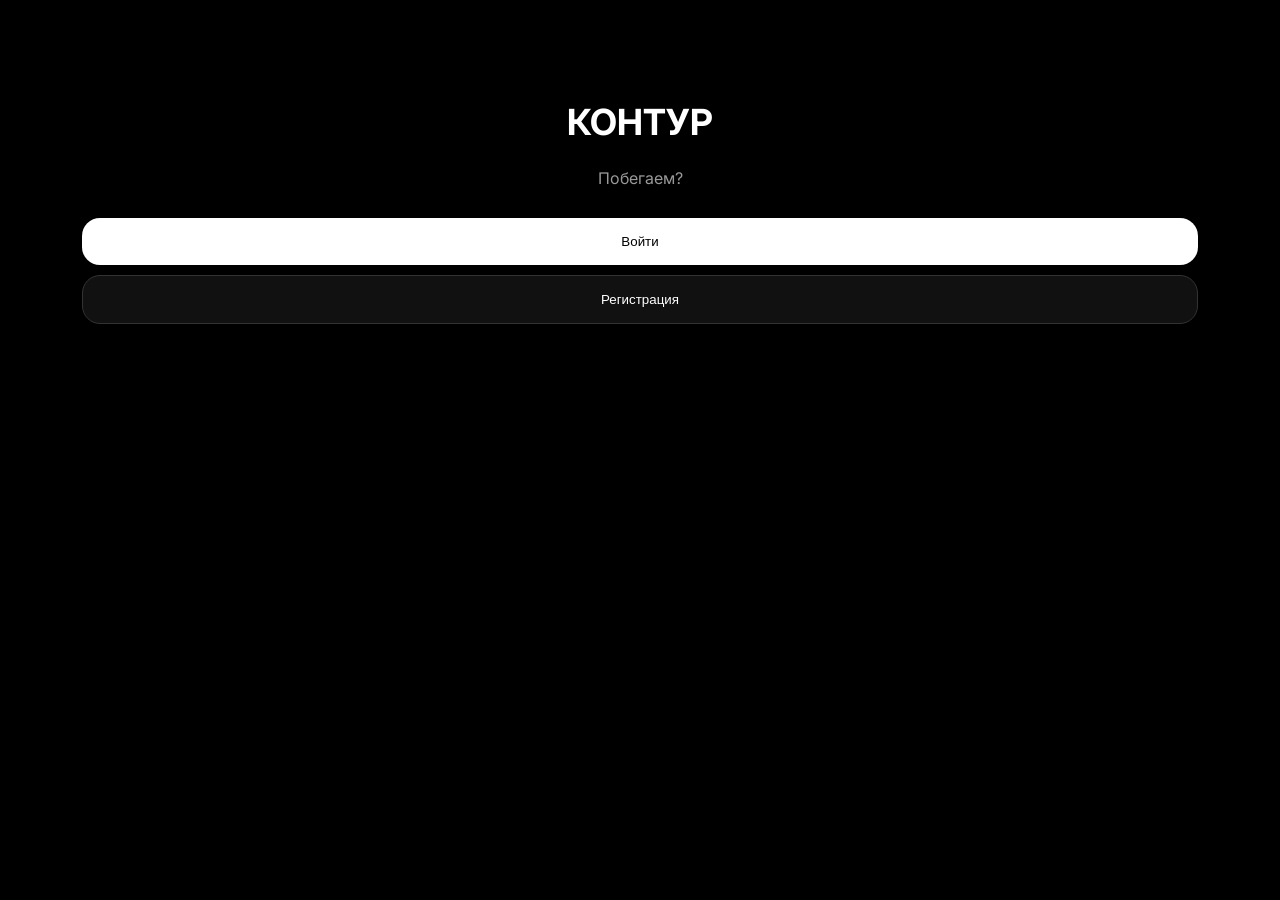
==== index.html @ 1d6f0e68 "Add files via upload" ====
<!DOCTYPE html>
<html lang="ru">
<head>
<meta charset="UTF-8">

<link href="https://fonts.googleapis.com/css2?family=Inter:wght@300;500;700&display=swap" rel="stylesheet">

<!-- ЯНДЕКС КАРТЫ -->
<script src="https://api-maps.yandex.ru/2.1/?apikey=f7f8fdcb-bc92-4437-97ae-f3edbb4bc40a&lang=ru_RU"></script>

<link rel="stylesheet" href="style.css">

</head>

<body>

<div id="app">

<!-- START -->
<div id="start" class="screen active">
  <h1 class="logo">КОНТУР</h1>
  <p class="subtitle">Побегаем?</p>

  <button class="btn" onclick="go('login')">Войти</button>
  <button class="btn ghost" onclick="go('register')">Регистрация</button>
</div>

<!-- LOGIN -->
<div id="login" class="screen">
  <button class="back" onclick="go('start')">←</button>

  <input id="login-name" placeholder="Никнейм">
  <input id="login-pass" type="password" placeholder="Пароль">

  <button class="btn" onclick="login()">Войти</button>
</div>

<!-- REGISTER -->
<div id="register" class="screen">
  <button class="back" onclick="go('start')">←</button>

  <input id="reg-name" placeholder="Никнейм">
  <input id="reg-pass" placeholder="Пароль">
  <input placeholder="Телефон">
  <input placeholder="Email">

  <button class="btn" onclick="register()">Далее</button>
</div>

<!-- PRIVACY -->
<div id="privacy" class="screen">
  <h2>Политика</h2>
  <p class="policy">
  Мы собираем минимальные данные: имя, маршрут и геолокацию.
  </p>

  <button class="btn" onclick="acceptPrivacy()">Принять</button>
</div>

<!-- MAIN -->
<div id="main" class="screen">

  <div class="topbar">
    <div class="tab" onclick="go('profile')">Профиль</div>
    <div class="tab" onclick="go('leaders')">Лидеры</div>
    <div class="tab" onclick="go('menu')">☰</div>
  </div>

  <h2 id="city">Москва</h2>

  <div id="map"></div>

  <div class="cities">
    <button onclick="setCity('moscow')">Москва</button>
    <button onclick="setCity('kazan')">Казань</button>
    <button onclick="setCity('samara')">Самара</button>
  </div>

  <button class="btn start" onclick="startRun()">Начать</button>
</div>

<!-- RUN -->
<div id="run" class="screen">

  <div id="run-map"></div>

  <div class="run-ui">
    <p id="distance">0.00 км</p>

    <button onclick="pauseRun()">Пауза</button>
    <button onclick="stopRun()">Стоп</button>
  </div>

</div>

<!-- PROFILE -->
<div id="profile" class="screen">
  <button class="back" onclick="go('main')">←</button>

  <h2 id="profile-name"></h2>
</div>

<!-- LEADERS -->
<div id="leaders" class="screen">
  <button class="back" onclick="go('main')">←</button>
  <h2>Лидеры</h2>
  <p>1. Ты</p>
</div>

<!-- MENU -->
<div id="menu" class="screen">
  <button class="back" onclick="go('main')">←</button>
  <h2>О нас</h2>
</div>

</div>

<script src="app.js"></script>

</body>
</html>
---- style.css ----
body {
  margin: 0;
  font-family: 'Inter', sans-serif;
  background: #000;
  color: white;
}

/* ЭКРАНЫ */
.screen {
  display: none;
  padding: 20px;
}

.active {
  display: block;
}

/* ЛОГО */
.logo {
  text-align: center;
  margin-top: 80px;
  font-size: 36px;
  font-weight: 700;
}

.subtitle {
  text-align: center;
  opacity: 0.6;
  margin-bottom: 30px;
}

/* КНОПКИ */
.btn {
  width: 90%;
  padding: 16px;
  margin: 10px auto;
  display: block;
  border-radius: 18px;
  border: none;
  background: white;
  color: black;
  font-weight: 500;
  transition: 0.2s;
}

.btn:active {
  transform: scale(0.97);
}

/* ВТОРИЧНЫЕ КНОПКИ */
.ghost {
  background: #111;
  color: white;
  border: 1px solid #333;
}

/* КНОПКА НАЗАД */
.back {
  background: none;
  color: white;
  border: none;
  font-size: 22px;
  margin-bottom: 10px;
}

/* INPUT */
input {
  width: 90%;
  padding: 14px;
  margin: 10px auto;
  display: block;
  border-radius: 14px;
  border: none;
  background: #111;
  color: white;
  font-size: 14px;
}

/* TOP TABS (ПРОФИЛЬ / ЛИДЕРЫ) */
.topbar {
  display: flex;
  gap: 10px;
  margin-bottom: 10px;
}

.topbar button {
  flex: 1;
  padding: 12px;
  border-radius: 16px;
  background: #111;
  color: white;
  border: 1px solid #222;
}

/* КАРТА */
#map, #run-map {
  height: 360px;
  border-radius: 20px;
  margin-bottom: 15px;
  overflow: hidden;
}

/* ГОРОДА */
.cities {
  display: flex;
  justify-content: center;
  gap: 10px;
}

.cities button {
  padding: 10px 18px;
  border-radius: 999px;
  border: 1px solid #333;
  background: #111;
  color: white;
  font-size: 14px;
  transition: 0.2s;
}

.cities button:active {
  background: #222;
}

/* RUN UI */
.run-ui {
  position: fixed;
  bottom: 20px;
  width: 100%;
  text-align: center;
}

.run-ui button {
  margin: 5px;
  padding: 10px 16px;
  border-radius: 12px;
  border: none;
}

/* ПОЛИТИКА */
.policy {
  font-size: 14px;
  opacity: 0.7;
  line-height: 1.5;
}
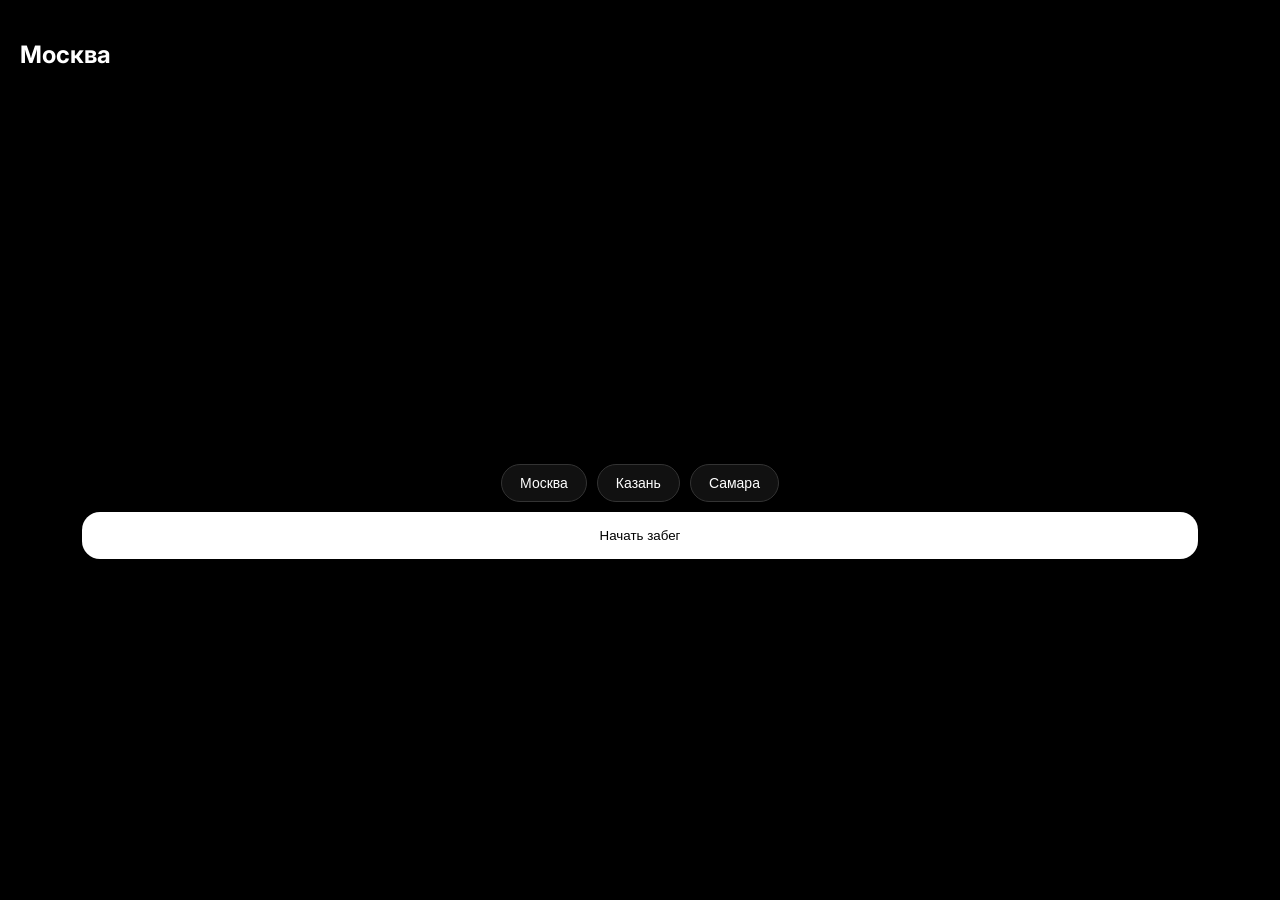
==== commit 20c1b55f: "Refactor index.html for improved structure and layout Updated the HTML structure and added a viewpor" ====
--- a/index.html
+++ b/index.html
@@ -2,6 +2,9 @@
 <html lang="ru">
 <head>
 <meta charset="UTF-8">
+<meta name="viewport" content="width=device-width, initial-scale=1.0">
+
+<title>Контур Mini App</title>
 
 <link href="https://fonts.googleapis.com/css2?family=Inter:wght@300;500;700&display=swap" rel="stylesheet">
 
@@ -9,113 +12,49 @@
 <script src="https://api-maps.yandex.ru/2.1/?apikey=f7f8fdcb-bc92-4437-97ae-f3edbb4bc40a&lang=ru_RU"></script>
 
 <link rel="stylesheet" href="style.css">
-
 </head>
-
 <body>
 
 <div id="app">
 
-<!-- START -->
-<div id="start" class="screen active">
-  <h1 class="logo">КОНТУР</h1>
-  <p class="subtitle">Побегаем?</p>
+  <!-- MAIN SCREEN -->
+  <div id="main" class="screen active">
+    <h2 id="city">Москва</h2>
+    <div id="map"></div>
 
-  <button class="btn" onclick="go('login')">Войти</button>
-  <button class="btn ghost" onclick="go('register')">Регистрация</button>
-</div>
+    <div class="cities">
+      <button onclick="setCity('moscow')">Москва</button>
+      <button onclick="setCity('kazan')">Казань</button>
+      <button onclick="setCity('samara')">Самара</button>
+    </div>
 
-<!-- LOGIN -->
-<div id="login" class="screen">
-  <button class="back" onclick="go('start')">←</button>
-
-  <input id="login-name" placeholder="Никнейм">
-  <input id="login-pass" type="password" placeholder="Пароль">
-
-  <button class="btn" onclick="login()">Войти</button>
-</div>
-
-<!-- REGISTER -->
-<div id="register" class="screen">
-  <button class="back" onclick="go('start')">←</button>
-
-  <input id="reg-name" placeholder="Никнейм">
-  <input id="reg-pass" placeholder="Пароль">
-  <input placeholder="Телефон">
-  <input placeholder="Email">
-
-  <button class="btn" onclick="register()">Далее</button>
-</div>
-
-<!-- PRIVACY -->
-<div id="privacy" class="screen">
-  <h2>Политика</h2>
-  <p class="policy">
-  Мы собираем минимальные данные: имя, маршрут и геолокацию.
-  </p>
-
-  <button class="btn" onclick="acceptPrivacy()">Принять</button>
-</div>
-
-<!-- MAIN -->
-<div id="main" class="screen">
-
-  <div class="topbar">
-    <div class="tab" onclick="go('profile')">Профиль</div>
-    <div class="tab" onclick="go('leaders')">Лидеры</div>
-    <div class="tab" onclick="go('menu')">☰</div>
+    <button class="btn start" onclick="startRun()">Начать забег</button>
   </div>
 
-  <h2 id="city">Москва</h2>
-
-  <div id="map"></div>
-
-  <div class="cities">
-    <button onclick="setCity('moscow')">Москва</button>
-    <button onclick="setCity('kazan')">Казань</button>
-    <button onclick="setCity('samara')">Самара</button>
+  <!-- RUN SCREEN -->
+  <div id="run" class="screen">
+    <div id="run-map"></div>
+    <div class="run-ui">
+      <button onclick="pauseRun()">Пауза</button>
+      <button onclick="stopRun()">Стоп</button>
+    </div>
   </div>
 
-  <button class="btn start" onclick="startRun()">Начать</button>
-</div>
-
-<!-- RUN -->
-<div id="run" class="screen">
-
-  <div id="run-map"></div>
-
-  <div class="run-ui">
-    <p id="distance">0.00 км</p>
-
-    <button onclick="pauseRun()">Пауза</button>
-    <button onclick="stopRun()">Стоп</button>
+  <!-- PROFILE SCREEN -->
+  <div id="profile" class="screen">
+    <button class="back" onclick="go('main')">←</button>
+    <h2 id="profile-name"></h2>
+    <div id="profile-map"></div>
   </div>
 
 </div>
 
-<!-- PROFILE -->
-<div id="profile" class="screen">
-  <button class="back" onclick="go('main')">←</button>
-
-  <h2 id="profile-name"></h2>
-</div>
-
-<!-- LEADERS -->
-<div id="leaders" class="screen">
-  <button class="back" onclick="go('main')">←</button>
-  <h2>Лидеры</h2>
-  <p>1. Ты</p>
-</div>
-
-<!-- MENU -->
-<div id="menu" class="screen">
-  <button class="back" onclick="go('main')">←</button>
-  <h2>О нас</h2>
-</div>
-
-</div>
+<script>
+  const tg = window.Telegram.WebApp;
+  tg.expand();
+</script>
 
 <script src="app.js"></script>
 
 </body>
-</html>+</html>
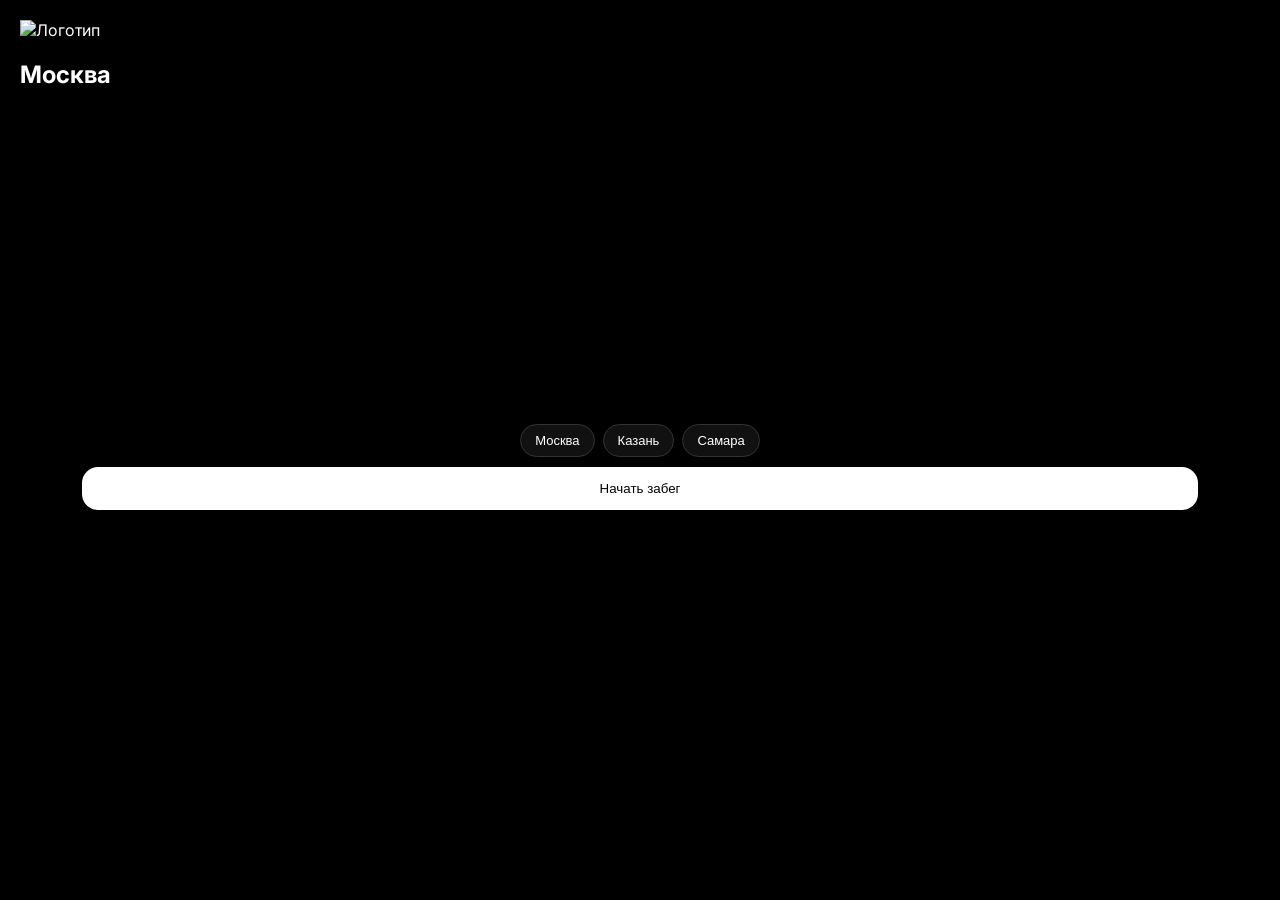
==== commit b05679d6: "Update index.html" ====
--- a/index.html
+++ b/index.html
@@ -19,6 +19,9 @@
 
   <!-- MAIN SCREEN -->
   <div id="main" class="screen active">
+    <div class="logo-container">
+      <img src="img/logo.png" alt="Логотип">
+    </div>
     <h2 id="city">Москва</h2>
     <div id="map"></div>
 
--- a/style.css
+++ b/style.css
@@ -18,24 +18,24 @@
 /* ЛОГО */
 .logo {
   text-align: center;
-  margin-top: 80px;
-  font-size: 36px;
+  margin-top: 60px;
+  font-size: 28px;
   font-weight: 700;
 }
 
 .subtitle {
   text-align: center;
   opacity: 0.6;
-  margin-bottom: 30px;
+  margin-bottom: 20px;
 }
 
 /* КНОПКИ */
 .btn {
   width: 90%;
-  padding: 16px;
+  padding: 14px;
   margin: 10px auto;
   display: block;
-  border-radius: 18px;
+  border-radius: 16px;
   border: none;
   background: white;
   color: black;
@@ -59,43 +59,44 @@
   background: none;
   color: white;
   border: none;
-  font-size: 22px;
+  font-size: 20px;
   margin-bottom: 10px;
 }
 
 /* INPUT */
 input {
   width: 90%;
-  padding: 14px;
+  padding: 12px;
   margin: 10px auto;
   display: block;
-  border-radius: 14px;
+  border-radius: 12px;
   border: none;
   background: #111;
   color: white;
   font-size: 14px;
 }
 
-/* TOP TABS (ПРОФИЛЬ / ЛИДЕРЫ) */
+/* TOP TABS */
 .topbar {
   display: flex;
-  gap: 10px;
+  gap: 8px;
   margin-bottom: 10px;
 }
 
 .topbar button {
   flex: 1;
-  padding: 12px;
-  border-radius: 16px;
+  padding: 10px;
+  border-radius: 14px;
   background: #111;
   color: white;
   border: 1px solid #222;
+  font-size: 14px;
 }
 
 /* КАРТА */
-#map, #run-map {
-  height: 360px;
-  border-radius: 20px;
+#map, #run-map, #profile-map {
+  height: 300px;
+  border-radius: 16px;
   margin-bottom: 15px;
   overflow: hidden;
 }
@@ -104,16 +105,16 @@
 .cities {
   display: flex;
   justify-content: center;
-  gap: 10px;
+  gap: 8px;
 }
 
 .cities button {
-  padding: 10px 18px;
+  padding: 8px 14px;
   border-radius: 999px;
   border: 1px solid #333;
   background: #111;
   color: white;
-  font-size: 14px;
+  font-size: 13px;
   transition: 0.2s;
 }
 
@@ -124,21 +125,32 @@
 /* RUN UI */
 .run-ui {
   position: fixed;
-  bottom: 20px;
+  bottom: 10px;
   width: 100%;
   text-align: center;
 }
 
 .run-ui button {
   margin: 5px;
-  padding: 10px 16px;
-  border-radius: 12px;
+  padding: 8px 14px;
+  border-radius: 10px;
   border: none;
 }
 
 /* ПОЛИТИКА */
 .policy {
-  font-size: 14px;
+  font-size: 13px;
   opacity: 0.7;
-  line-height: 1.5;
-}+  line-height: 1.4;
+}
+
+/* Адаптив */
+@media (max-width: 400px) {
+  #map, #run-map, #profile-map {
+    height: 250px;
+  }
+  .btn {
+    padding: 12px;
+    font-size: 14px;
+  }
+}
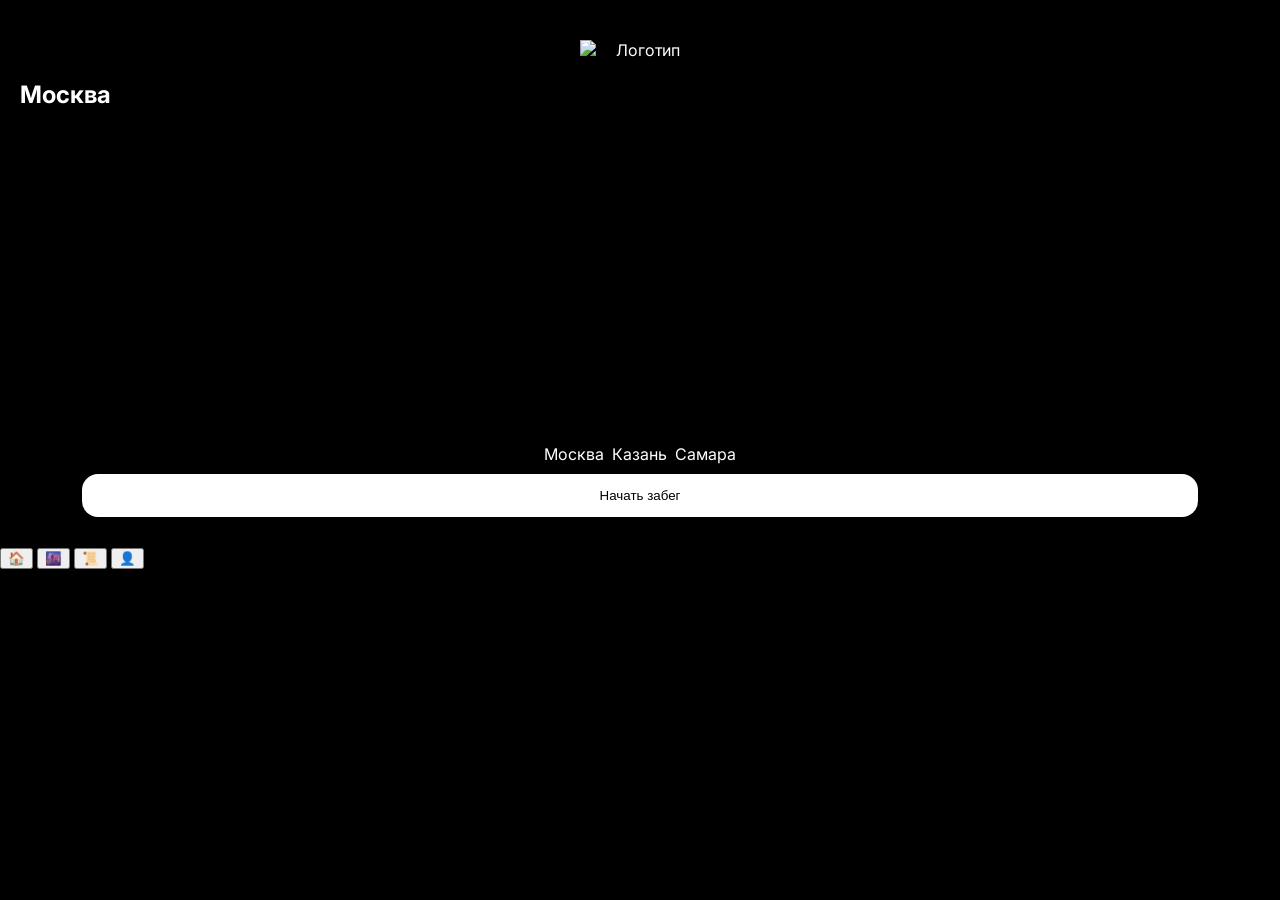
==== commit 9953babc: "Update index.html" ====
--- a/index.html
+++ b/index.html
@@ -26,9 +26,9 @@
     <div id="map"></div>
 
     <div class="cities">
-      <button onclick="setCity('moscow')">Москва</button>
-      <button onclick="setCity('kazan')">Казань</button>
-      <button onclick="setCity('samara')">Самара</button>
+      <div class="city-card" onclick="setCity('moscow')">Москва</div>
+      <div class="city-card" onclick="setCity('kazan')">Казань</div>
+      <div class="city-card" onclick="setCity('samara')">Самара</div>
     </div>
 
     <button class="btn start" onclick="startRun()">Начать забег</button>
@@ -38,8 +38,8 @@
   <div id="run" class="screen">
     <div id="run-map"></div>
     <div class="run-ui">
-      <button onclick="pauseRun()">Пауза</button>
-      <button onclick="stopRun()">Стоп</button>
+      <button class="btn pause" onclick="pauseRun()">Пауза</button>
+      <button class="btn stop" onclick="stopRun()">Стоп</button>
     </div>
   </div>
 
@@ -48,6 +48,14 @@
     <button class="back" onclick="go('main')">←</button>
     <h2 id="profile-name"></h2>
     <div id="profile-map"></div>
+  </div>
+
+  <!-- Нижняя навигация -->
+  <div class="bottom-nav">
+    <button onclick="go('main')">🏠</button>
+    <button onclick="go('cities')">🌆</button>
+    <button onclick="go('history')">📜</button>
+    <button onclick="go('profile')">👤</button>
   </div>
 
 </div>
--- a/style.css
+++ b/style.css
@@ -16,17 +16,16 @@
 }
 
 /* ЛОГО */
-.logo {
+.logo-container {
   text-align: center;
-  margin-top: 60px;
-  font-size: 28px;
-  font-weight: 700;
+  margin-top: 20px;
 }
 
-.subtitle {
-  text-align: center;
-  opacity: 0.6;
-  margin-bottom: 20px;
+.logo-container img {
+  display: block;
+  margin: 0 auto 15px;
+  max-width: 120px;
+  height: auto;
 }
 
 /* КНОПКИ */
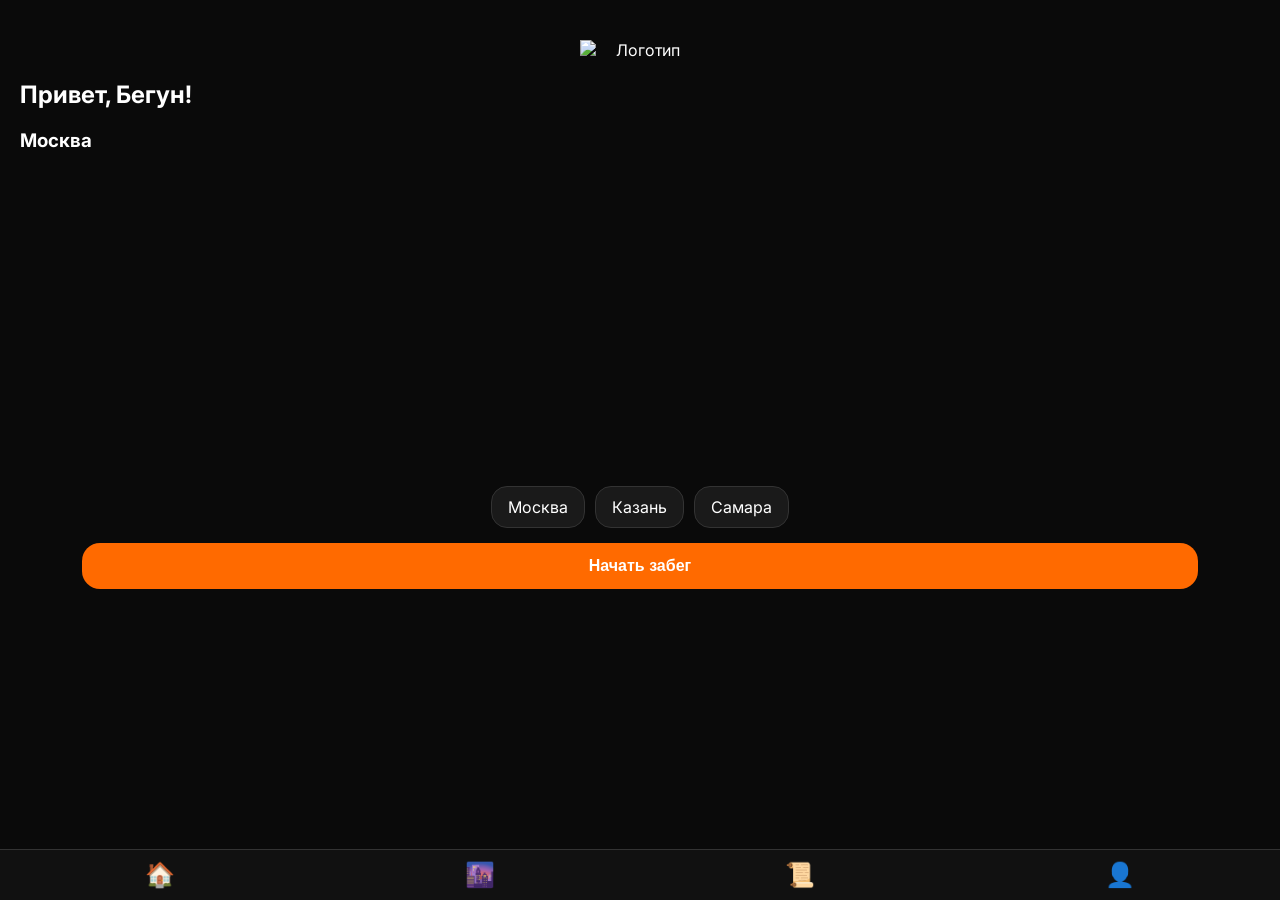
==== commit 6de8c3ce: "Modify index.html for new greeting and history screen Updated the greeting message and added a histo" ====
--- a/index.html
+++ b/index.html
@@ -3,7 +3,6 @@
 <head>
 <meta charset="UTF-8">
 <meta name="viewport" content="width=device-width, initial-scale=1.0">
-
 <title>Контур Mini App</title>
 
 <link href="https://fonts.googleapis.com/css2?family=Inter:wght@300;500;700&display=swap" rel="stylesheet">
@@ -22,7 +21,8 @@
     <div class="logo-container">
       <img src="img/logo.png" alt="Логотип">
     </div>
-    <h2 id="city">Москва</h2>
+    <h2 id="greeting">Привет, Бегун!</h2>
+    <h3 id="city">Москва</h3>
     <div id="map"></div>
 
     <div class="cities">
@@ -43,11 +43,19 @@
     </div>
   </div>
 
+  <!-- HISTORY SCREEN -->
+  <div id="history" class="screen">
+    <h2>История забегов</h2>
+    <div id="history-list"></div>
+  </div>
+
   <!-- PROFILE SCREEN -->
   <div id="profile" class="screen">
     <button class="back" onclick="go('main')">←</button>
-    <h2 id="profile-name"></h2>
-    <div id="profile-map"></div>
+    <h2 id="profile-name">Бегун</h2>
+    <div id="profile-stats">
+      <p>Пробежек: <span id="runs-count">0</span></p>
+    </div>
   </div>
 
   <!-- Нижняя навигация -->
@@ -66,6 +74,5 @@
 </script>
 
 <script src="app.js"></script>
-
 </body>
 </html>
--- a/style.css
+++ b/style.css
@@ -1,8 +1,8 @@
 body {
   margin: 0;
   font-family: 'Inter', sans-serif;
-  background: #000;
-  color: white;
+  background: #0A0A0A;
+  color: #FFFFFF;
 }
 
 /* ЭКРАНЫ */
@@ -34,11 +34,12 @@
   padding: 14px;
   margin: 10px auto;
   display: block;
-  border-radius: 16px;
+  border-radius: 18px;
   border: none;
-  background: white;
-  color: black;
-  font-weight: 500;
+  background: #FF6A00;
+  color: white;
+  font-weight: 700;
+  font-size: 16px;
   transition: 0.2s;
 }
 
@@ -46,50 +47,35 @@
   transform: scale(0.97);
 }
 
-/* ВТОРИЧНЫЕ КНОПКИ */
-.ghost {
-  background: #111;
-  color: white;
-  border: 1px solid #333;
-}
-
 /* КНОПКА НАЗАД */
 .back {
   background: none;
-  color: white;
+  color: #FFFFFF;
   border: none;
   font-size: 20px;
   margin-bottom: 10px;
 }
 
-/* INPUT */
-input {
-  width: 90%;
-  padding: 12px;
-  margin: 10px auto;
-  display: block;
-  border-radius: 12px;
-  border: none;
-  background: #111;
-  color: white;
-  font-size: 14px;
+/* КАРТОЧКИ ГОРОДОВ */
+.cities {
+  display: flex;
+  justify-content: center;
+  gap: 10px;
+  margin: 15px 0;
 }
 
-/* TOP TABS */
-.topbar {
-  display: flex;
-  gap: 8px;
-  margin-bottom: 10px;
+.city-card {
+  padding: 10px 16px;
+  background: #1A1A1A;
+  border-radius: 16px;
+  border: 1px solid #333;
+  cursor: pointer;
+  transition: 0.2s;
 }
 
-.topbar button {
-  flex: 1;
-  padding: 10px;
-  border-radius: 14px;
-  background: #111;
-  color: white;
-  border: 1px solid #222;
-  font-size: 14px;
+.city-card:hover {
+  background: #FF6A00;
+  color: #0A0A0A;
 }
 
 /* КАРТА */
@@ -100,47 +86,40 @@
   overflow: hidden;
 }
 
-/* ГОРОДА */
-.cities {
-  display: flex;
-  justify-content: center;
-  gap: 8px;
-}
-
-.cities button {
-  padding: 8px 14px;
-  border-radius: 999px;
-  border: 1px solid #333;
-  background: #111;
-  color: white;
-  font-size: 13px;
-  transition: 0.2s;
-}
-
-.cities button:active {
-  background: #222;
-}
-
 /* RUN UI */
 .run-ui {
-  position: fixed;
-  bottom: 10px;
-  width: 100%;
-  text-align: center;
+  display: flex;
+  justify-content: space-around;
+  margin-top: 10px;
 }
 
 .run-ui button {
-  margin: 5px;
-  padding: 8px 14px;
-  border-radius: 10px;
-  border: none;
+  flex: 1;
+  margin: 0 5px;
 }
 
-/* ПОЛИТИКА */
-.policy {
-  font-size: 13px;
-  opacity: 0.7;
-  line-height: 1.4;
+/* Нижняя навигация */
+.bottom-nav {
+  position: fixed;
+  bottom: 0;
+  width: 100%;
+  display: flex;
+  justify-content: space-around;
+  background: #111;
+  padding: 10px 0;
+  border-top: 1px solid #333;
+}
+
+.bottom-nav button {
+  background: none;
+  border: none;
+  color: #FF6A00;
+  font-size: 24px;
+  cursor: pointer;
+}
+
+.bottom-nav button:active {
+  transform: scale(0.9);
 }
 
 /* Адаптив */
@@ -150,6 +129,10 @@
   }
   .btn {
     padding: 12px;
+    font-size: 15px;
+  }
+  .city-card {
+    padding: 8px 12px;
     font-size: 14px;
   }
 }
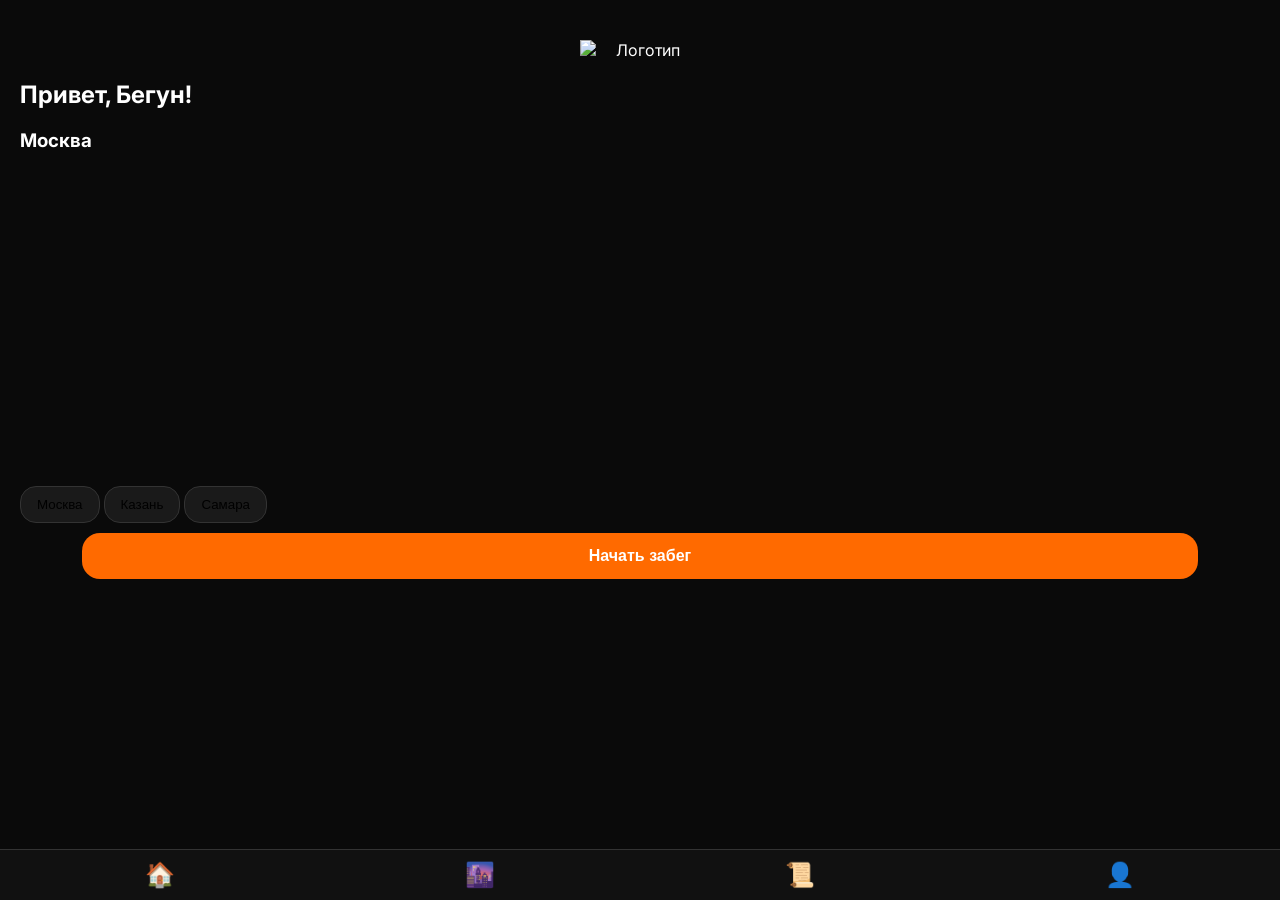
==== commit 484aa86b: "Change city cards to buttons in index.html Replaced city cards with buttons for better accessibility" ====
--- a/index.html
+++ b/index.html
@@ -7,9 +7,7 @@
 
 <link href="https://fonts.googleapis.com/css2?family=Inter:wght@300;500;700&display=swap" rel="stylesheet">
 
-<!-- ЯНДЕКС КАРТЫ -->
 <script src="https://api-maps.yandex.ru/2.1/?apikey=f7f8fdcb-bc92-4437-97ae-f3edbb4bc40a&lang=ru_RU"></script>
-
 <link rel="stylesheet" href="style.css">
 </head>
 <body>
@@ -25,10 +23,10 @@
     <h3 id="city">Москва</h3>
     <div id="map"></div>
 
-    <div class="cities">
-      <div class="city-card" onclick="setCity('moscow')">Москва</div>
-      <div class="city-card" onclick="setCity('kazan')">Казань</div>
-      <div class="city-card" onclick="setCity('samara')">Самара</div>
+    <div class="cities-scroll">
+      <button class="city-card" onclick="setCity('moscow')">Москва</button>
+      <button class="city-card" onclick="setCity('kazan')">Казань</button>
+      <button class="city-card" onclick="setCity('samara')">Самара</button>
     </div>
 
     <button class="btn start" onclick="startRun()">Начать забег</button>
--- a/style.css
+++ b/style.css
@@ -5,7 +5,6 @@
   color: #FFFFFF;
 }
 
-/* ЭКРАНЫ */
 .screen {
   display: none;
   padding: 20px;
@@ -15,7 +14,6 @@
   display: block;
 }
 
-/* ЛОГО */
 .logo-container {
   text-align: center;
   margin-top: 20px;
@@ -28,7 +26,6 @@
   height: auto;
 }
 
-/* КНОПКИ */
 .btn {
   width: 90%;
   padding: 14px;
@@ -47,7 +44,6 @@
   transform: scale(0.97);
 }
 
-/* КНОПКА НАЗАД */
 .back {
   background: none;
   color: #FFFFFF;
@@ -56,7 +52,6 @@
   margin-bottom: 10px;
 }
 
-/* КАРТОЧКИ ГОРОДОВ */
 .cities {
   display: flex;
   justify-content: center;
@@ -78,15 +73,13 @@
   color: #0A0A0A;
 }
 
-/* КАРТА */
-#map, #run-map, #profile-map {
+#map, #run-map {
   height: 300px;
   border-radius: 16px;
   margin-bottom: 15px;
   overflow: hidden;
 }
 
-/* RUN UI */
 .run-ui {
   display: flex;
   justify-content: space-around;
@@ -98,7 +91,6 @@
   margin: 0 5px;
 }
 
-/* Нижняя навигация */
 .bottom-nav {
   position: fixed;
   bottom: 0;
@@ -122,9 +114,12 @@
   transform: scale(0.9);
 }
 
-/* Адаптив */
+#history-list {
+  margin-top: 10px;
+}
+
 @media (max-width: 400px) {
-  #map, #run-map, #profile-map {
+  #map, #run-map {
     height: 250px;
   }
   .btn {
